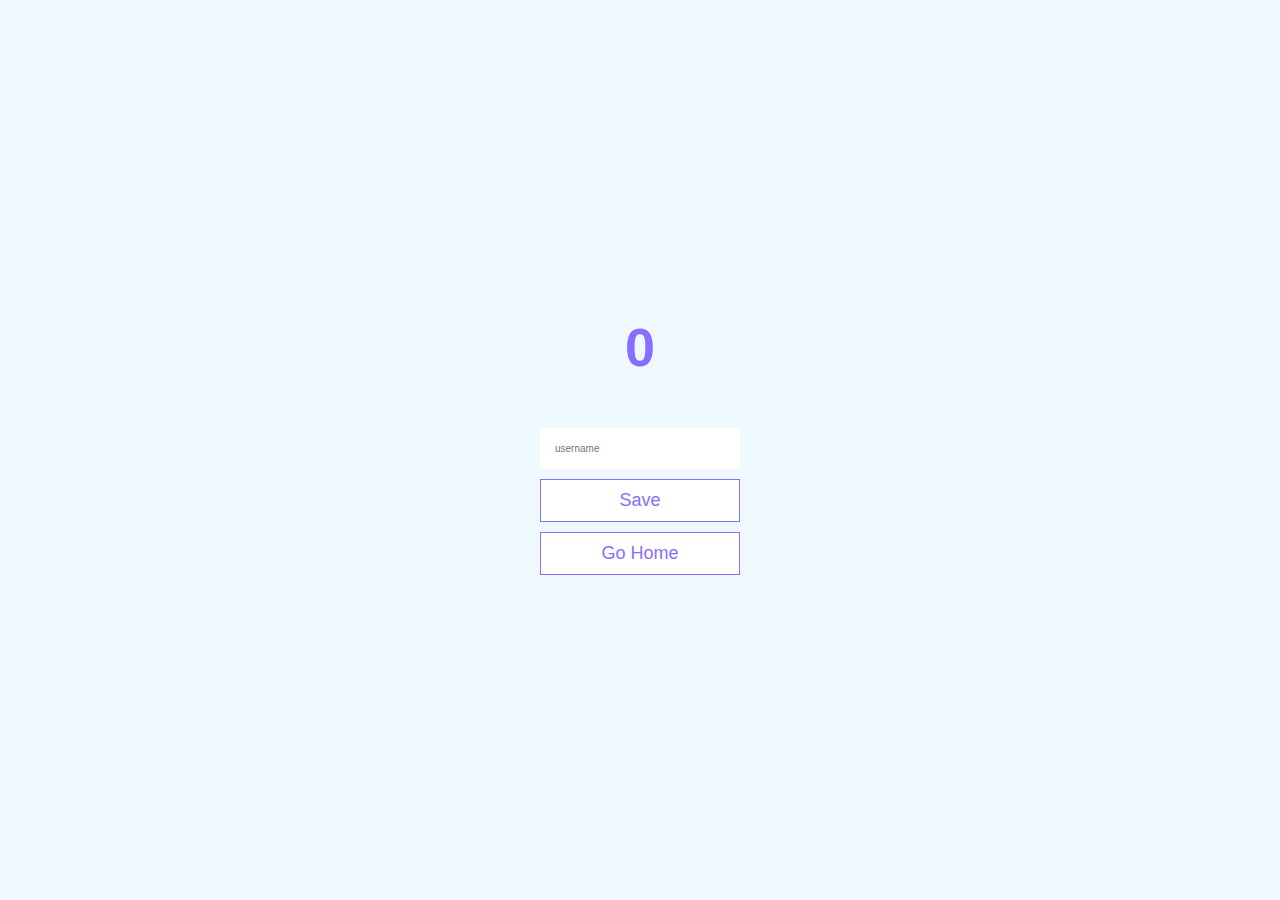
==== end.html @ 0b6edb1a "added timer and end page" ====
<!DOCTYPE html>
<html lang="en">
<head>
    <meta charset="UTF-8">
    <meta http-equiv="X-UA-Compatible" content="IE=edge">
    <meta name="viewport" content="width=device-width, initial-scale=1.0">
    <title>Done!</title>
    <link rel="stylesheet" href="/assets/css/style.css">
</head>
<body>
    <div class="container">
        <div id="end" class="flex-center flex-column">
            <h1 id="finalScore">0</h1>
            <form>
                <input type="text" name="username" id="username" placeholder="username"/>
                <button type="submit" class="btn" id="saveScoreBtn" onclick="saveHighScore(event)" disabled>Save</button>
            </form>
            <a class ="btn" href="/">Go Home</a>
        </div>
    </div>
    <script src="/assets/js/end.js"></script>
</body>
</html>
---- assets/css/style.css ----
:root {
    background-color: aliceblue;
    /*root font size down to 10px - for rem purposes*/
    font-size: 62.5%
}

* {
    box-sizing: border-box;
    margin: 0;
    padding: 0;
    font-family:Verdana, Geneva, Tahoma, sans-serif;
    color: #333;
}

h1 {
    font-size: 5.4rem;
    color: #886EFF;
    margin-bottom: 5rem;
}

h1 > span {
    font-size: 2.4rem;
    font-weight: 500;
}

h2 {
    font-size: 4.2rem;
    margin-bottom: 4rem;
    font-weight: 700;
}

h3 {
    font-size: 2.8rem;
    font-weight: 500;
}

.container {
    width: 100vw;
    height: 100vh;
    display: flex;
    justify-content: center;
    align-items: center;
    max-width: 80rem;
    margin: 0 auto;
}

.container > * {
    width: 100%;
}

.flex-column {
    display: flex;
    flex-direction: column;
}
 .flex-center {
     justify-content: center;
     align-items: center;
 }
 
 .text-center {
     justify-content: center;
 }

 .hidden {
     display: none;
 }

 .btn {
    font-size: 1.8rem;
    padding: 1rem 0;
    width: 20rem;
    text-align: center;
    border: 0.1rem solid #886EFF;
    margin-bottom: 1rem;
    text-decoration: none;
    color: #886EFF;
    background-color: white;
 }

 .btn:hover {
    cursor: pointer;
    box-shadow: 0 0.4rem 1.4rem 0 rgba(120, 86, 214, 0.5);
    background: #886EFF;
    transform: translate(-0.1rem);
    transition: transform 150ms;
    color: white;
 }

 form {
    width: 100%;
    display: flex;
    flex-direction: column;
    align-items: center;
}

input {
    margin-bottom: 1rem;
    width: 20rem;
    padding: 1.5rem;
    font-size: 1rem;
    border: none;
}
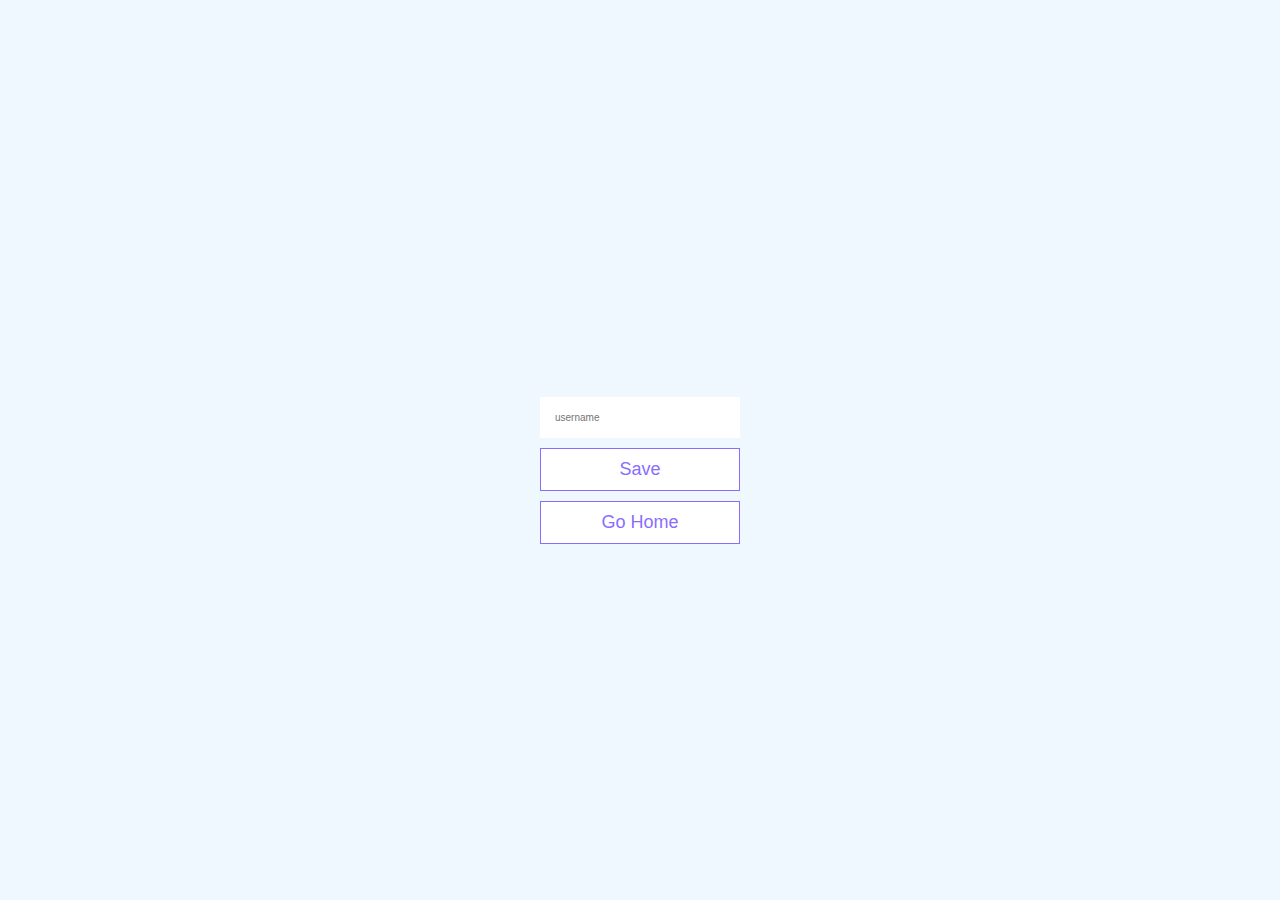
==== commit 27ac8f8e: "added end.html/js" ====
--- a/end.html
+++ b/end.html
@@ -10,10 +10,18 @@
 <body>
     <div class="container">
         <div id="end" class="flex-center flex-column">
-            <h1 id="finalScore">0</h1>
+            <h1 id="finalScore"></h1>
             <form>
-                <input type="text" name="username" id="username" placeholder="username"/>
-                <button type="submit" class="btn" id="saveScoreBtn" onclick="saveHighScore(event)" disabled>Save</button>
+                <input type="text" 
+                    name="username" 
+                    id="username" 
+                    placeholder="username"
+                />
+                <button 
+                    type="submit"
+                    class="btn" 
+                    id="saveScoreBtn" 
+                    onclick="saveHighScore(event)" disabled>Save</button>
             </form>
             <a class ="btn" href="/">Go Home</a>
         </div>
